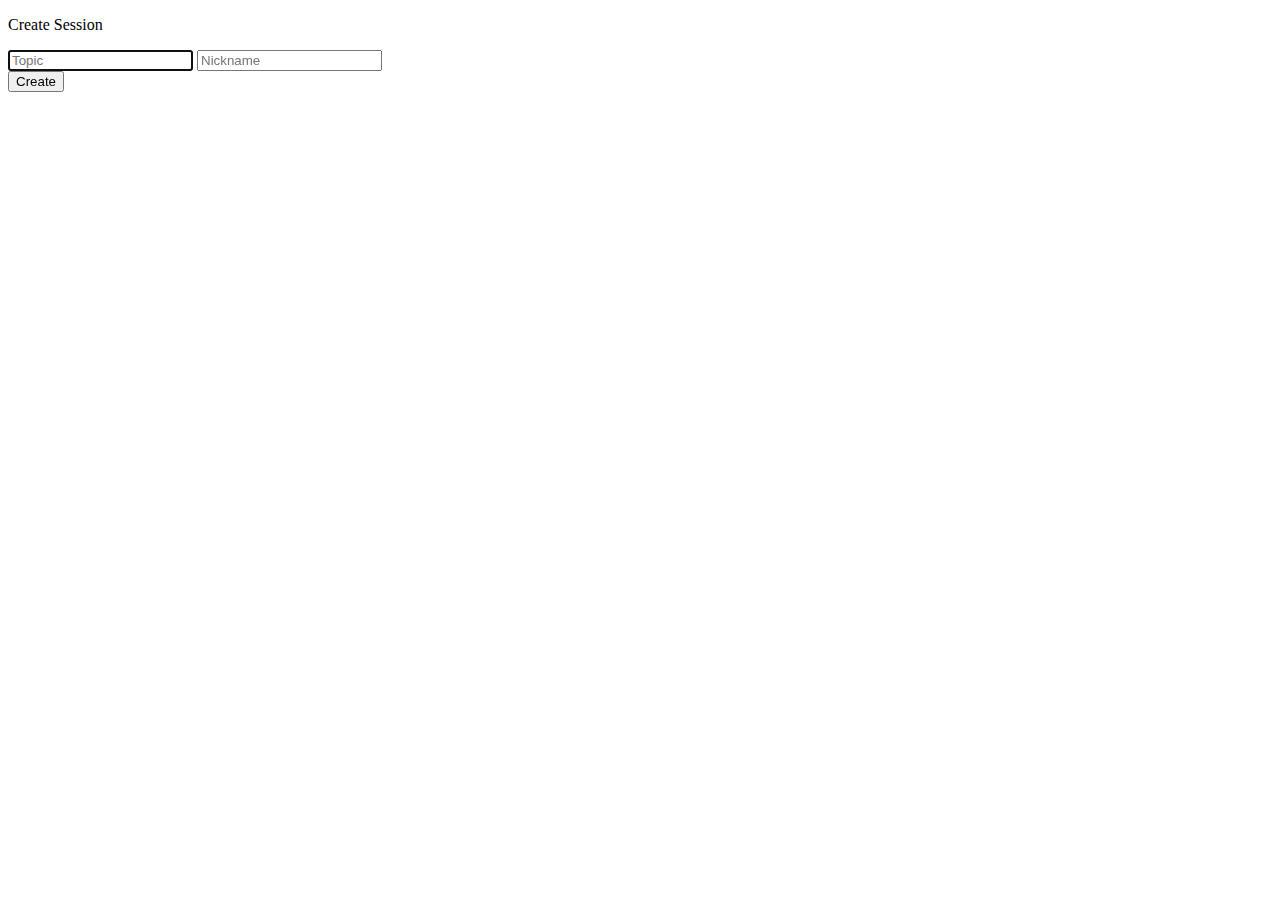
==== Website/Createpage/index.html @ 97bac8db "Main changes for king" ====
<!DOCTYPE html>
<html lang="en">
<head>
    <meta charset="UTF-8">
    <meta http-equiv="X-UA-Compatible" content="IE=edge">
    <meta name="viewport" content="width=device-width, initial-scale=1.0">
    <link rel="stylesheet" type="text/css" href="Website/Createpage/Login_CSS.css">
</head>
<body>
    <div class="Login-window">

    <form class="login" type = "post" >
      <p class="title">Create Session</p>
      <input type= "text" placeholder= "Topic" name = "topic" autofocus/>
      <input type= "text" placeholder= "Nickname" name = "nickname" autofocus/>
    </form>
    <form action="Website /Main Table/Index.html">
      <input class="create_button" type="submit" action="Logic/calculating_logic.php" value="Create" />
  </form>
  </footer>
    </p>

  </div>
</body>
</html>
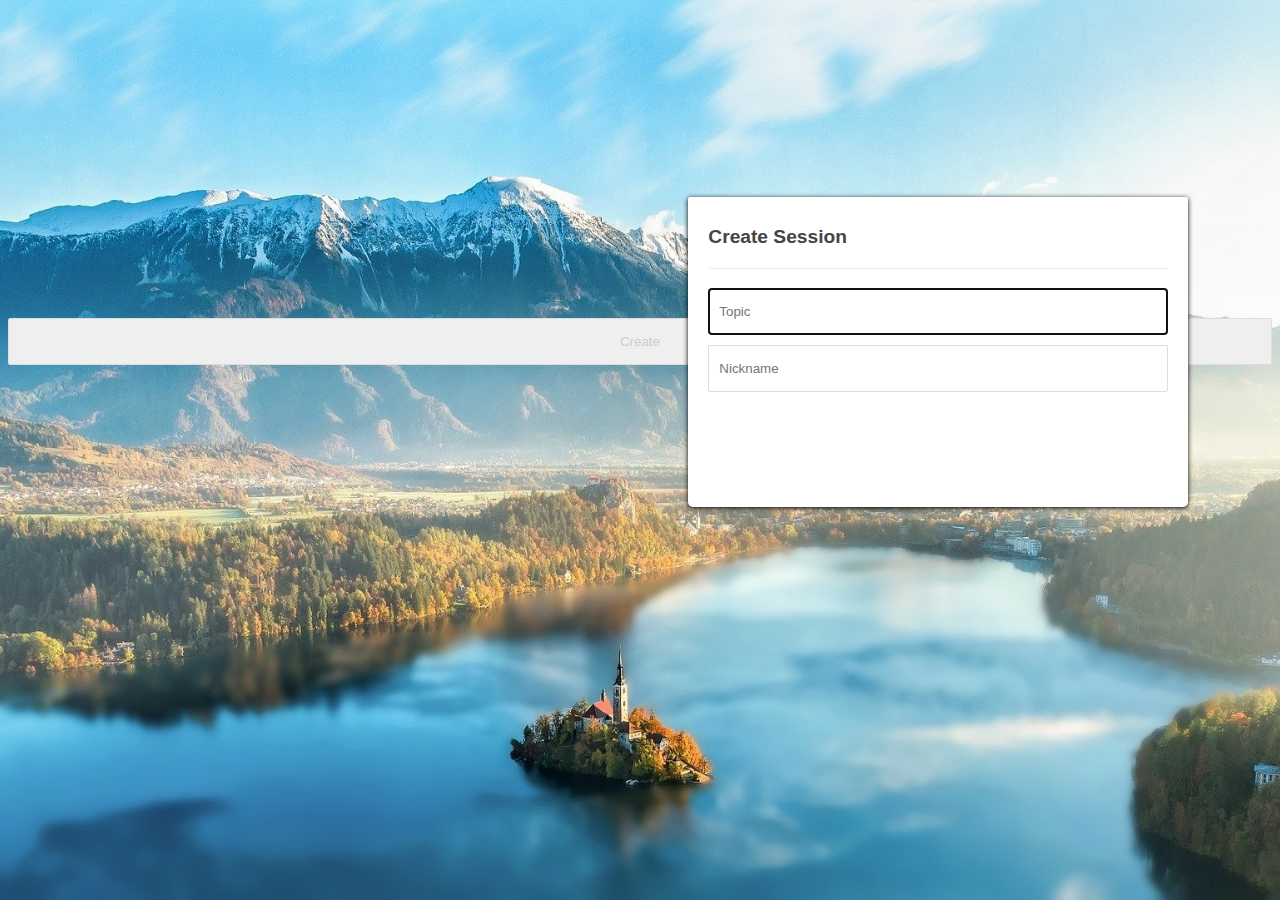
==== commit 2a71a600: "Login css" ====
--- a/Website/Createpage/index.html
+++ b/Website/Createpage/index.html
@@ -4,7 +4,7 @@
     <meta charset="UTF-8">
     <meta http-equiv="X-UA-Compatible" content="IE=edge">
     <meta name="viewport" content="width=device-width, initial-scale=1.0">
-    <link rel="stylesheet" type="text/css" href="Website/Createpage/Login_CSS.css">
+    <link rel="stylesheet" type="text/css" href="Login_CSS.css">
 </head>
 <body>
     <div class="Login-window">
--- a/Website/Createpage/Login_CSS.css
+++ b/Website/Createpage/Login_CSS.css
@@ -0,0 +1,98 @@
+body {
+  font-family: "Open Sans", sans-serif;
+  height: 100;
+  background: url("mountains-login.jpg") 50% fixed;
+  background-size: cover;
+}
+
+* {
+  box-sizing: border-box;
+}
+
+.wrapper {
+  display: flex;
+  align-items: center;
+  flex-direction: column; 
+  justify-content: center;
+  width: 20%;
+  min-height: 20%;
+  padding: 20px;
+  max-width: 65rem;
+  width: 30%;
+  margin: 10rem auto;
+  padding: 5rem;
+  text-align: center;
+  background: #fff;
+  border: 0.5rem solid gray;
+}
+
+
+.login {
+
+  border-radius: 2px 2px 5px 5px;
+  padding: 10px 20px 20px 20px;
+  width: 90%;
+  height: 310px;
+  max-width: 500px;
+  background: #ffffff;
+  position: relative;
+  padding-bottom: 80px;
+  box-shadow: 0px 1px 5px ;
+  left: 18cm;
+  top: 5cm;
+
+    }
+
+
+  input {
+    display: block;
+    padding: 15px 10px;
+    margin-bottom: 10px;
+    width: 100%;
+    border: 1px solid #ddd;
+    border-radius: 2px;
+    color: #ccc;
+
+    }
+
+  .title {
+    color: #444;
+    font-size: 1.2em;
+    font-weight: bold;
+    margin: center;
+    border-bottom: 1px solid #eee;
+    padding-bottom: 20px;
+    position: center;
+  }
+
+  .button {
+    width: 100%;
+    height: 100%;
+    padding: 10px 10px;
+    background: lightsalmon;
+    color: black;
+    display: block;
+    border: 2px;
+    margin-top: 50px;
+    position: absolute;
+    max-height: 60px;
+    cursor: pointer;
+    right: 0cm;
+
+  }
+  .button:hover {
+      background-color: lightsalmon;
+      box-shadow: 1px black;
+      transform: translateY(4px);
+
+    }
+
+
+footer {
+  display: block;
+  padding-top: 50px;
+  text-align: center;
+  color: #ddd;
+  font-weight: normal;
+  font-size: 0.8em;
+  }